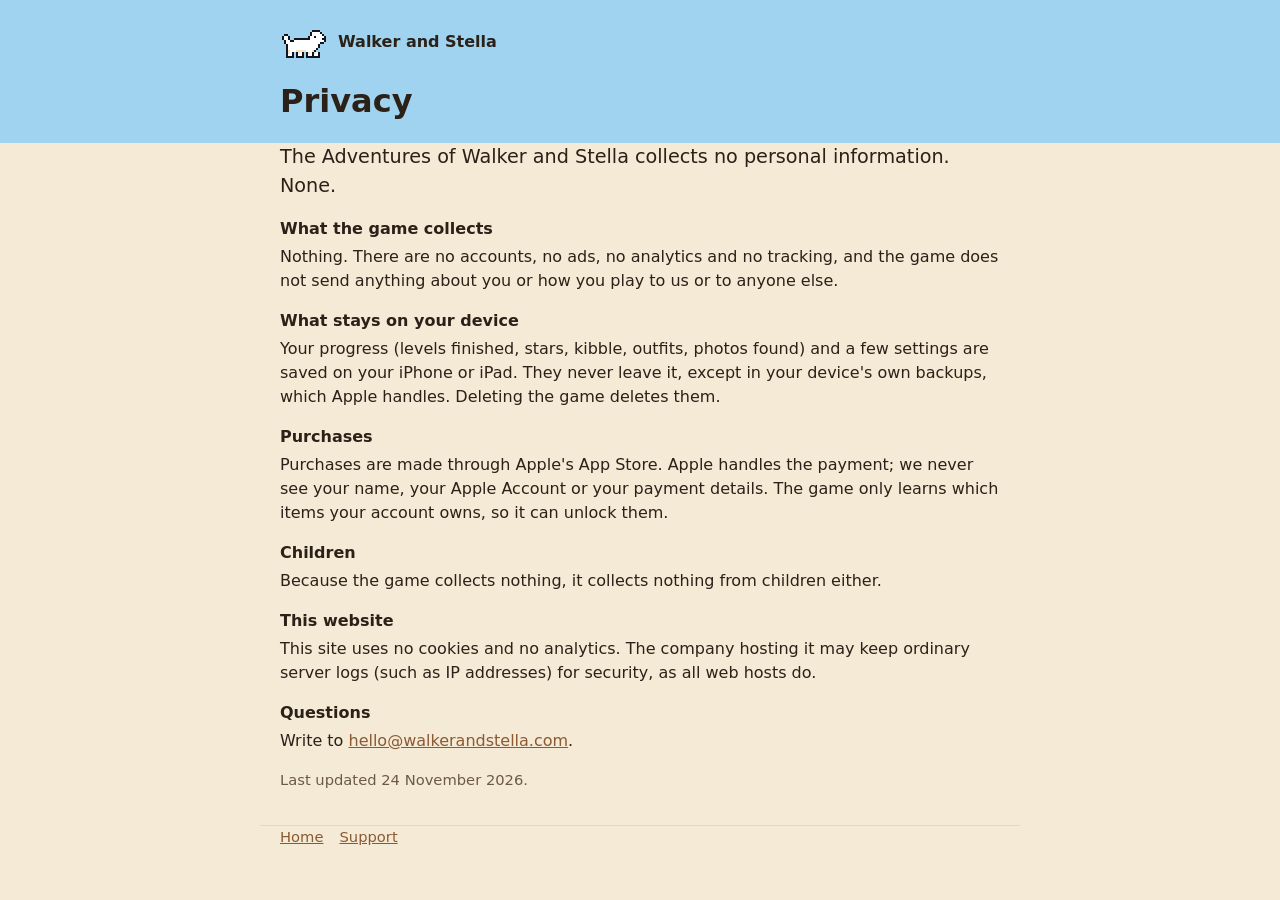
==== privacy/index.html @ c0738bfa "First version of walkerandstella.com: coming-soon home page, /get for stickers, privacy and support " ====
<!DOCTYPE html>
<html lang="en">
<head>
  <meta charset="utf-8">
  <meta name="viewport" content="width=device-width, initial-scale=1">
  <title>Privacy · Walker and Stella</title>
  <link rel="icon" href="/img/walker_idle0.png">
  <link rel="stylesheet" href="/style.css">
</head>
<body>
  <header class="page-head">
    <div class="wrap">
      <a class="home" href="/"><img class="pixel" src="/img/walker_idle0.png" alt="">Walker and Stella</a>
      <h1>Privacy</h1>
    </div>
  </header>
  <main class="wrap">
    <section>
      <p class="lead">The Adventures of Walker and Stella collects no personal information. None.</p>
      <dl>
        <dt>What the game collects</dt>
        <dd>Nothing. There are no accounts, no ads, no analytics and no tracking, and the game does not send anything about you or how you play to us or to anyone else.</dd>
        <dt>What stays on your device</dt>
        <dd>Your progress (levels finished, stars, kibble, outfits, photos found) and a few settings are saved on your iPhone or iPad. They never leave it, except in your device's own backups, which Apple handles. Deleting the game deletes them.</dd>
        <dt>Purchases</dt>
        <dd>Purchases are made through Apple's App Store. Apple handles the payment; we never see your name, your Apple Account or your payment details. The game only learns which items your account owns, so it can unlock them.</dd>
        <dt>Children</dt>
        <dd>Because the game collects nothing, it collects nothing from children either.</dd>
        <dt>This website</dt>
        <dd>This site uses no cookies and no analytics. The company hosting it may keep ordinary server logs (such as IP addresses) for security, as all web hosts do.</dd>
        <dt>Questions</dt>
        <dd>Write to <a href="mailto:hello@walkerandstella.com">hello@walkerandstella.com</a>.</dd>
      </dl>
      <p class="small">Last updated 24 November 2026.</p>
    </section>
  </main>
  <footer class="wrap"><nav><a href="/">Home</a><a href="/support/">Support</a></nav></footer>
</body>
</html>
---- style.css ----
:root {
  --paper: #f4ead6;
  --card: #fffaf0;
  --ink: #2b2118;
  --soft: #6b5a48;
  --brown: #8a5a33;
  --sky: #9fd3ef;
  --grass: #6fae4a;
  --button: #2b2118;
  --radius: 14px;
  font-family: ui-rounded, "SF Pro Rounded", system-ui, -apple-system, "Segoe UI", sans-serif;
  color: var(--ink);
  background: var(--paper);
  line-height: 1.5;
}

* { box-sizing: border-box; }
body { margin: 0; }
img.pixel { image-rendering: pixelated; image-rendering: crisp-edges; }
a { color: var(--brown); }

.wrap { max-width: 760px; margin: 0 auto; padding: 0 20px; }

/* The top: a strip of sky and grass with the two dogs on it. */
.hero {
  background: linear-gradient(var(--sky) 0 72%, var(--grass) 72% 100%);
  padding: 40px 0 0;
  text-align: center;
}
.hero h1 {
  margin: 0;
  font-size: clamp(2rem, 6vw, 3.2rem);
  line-height: 1.1;
  color: var(--ink);
}
.hero .kicker { margin: 0 0 6px; font-weight: 600; color: var(--soft); letter-spacing: .04em; }
.dogs { display: flex; justify-content: center; align-items: flex-end; gap: 28px; margin-top: 26px; }
.dogs img { width: 168px; height: auto; margin-bottom: -6px; }
.dogs figure { margin: 0; }
.dogs figcaption {
  font-weight: 700; color: #fff; font-size: 1.05rem;
  padding: 6px 0 12px;
  text-shadow: 0 1px 2px rgba(0,0,0,.35);
}

main { padding: 34px 0 10px; }
section { margin: 0 0 34px; }
h2 { font-size: 1.45rem; margin: 0 0 10px; }
p { margin: 0 0 12px; }
.lead { font-size: 1.2rem; }

.card {
  background: var(--card);
  border-radius: var(--radius);
  padding: 22px 24px;
  box-shadow: 0 1px 0 rgba(0,0,0,.06), 0 6px 20px rgba(90,60,30,.08);
}

.download { text-align: center; }
.badge {
  display: inline-block;
  background: var(--button); color: #fff;
  padding: 14px 26px; border-radius: 999px;
  font-weight: 700; font-size: 1.1rem; text-decoration: none;
}
.badge.soon { background: var(--soft); cursor: default; }
.small { font-size: .92rem; color: var(--soft); }

ul.points { padding-left: 1.2em; margin: 0; }
ul.points li { margin: 0 0 8px; }

footer {
  border-top: 1px solid rgba(0,0,0,.08);
  padding: 20px 0 40px;
  font-size: .92rem; color: var(--soft);
}
footer nav a { margin-right: 16px; }

/* The smaller pages: privacy and support. */
.page-head { background: var(--sky); padding: 26px 0 18px; }
.page-head a.home { text-decoration: none; color: var(--ink); font-weight: 700; display: inline-flex; align-items: center; gap: 10px; }
.page-head img { width: 48px; }
.page-head h1 { margin: 12px 0 0; font-size: 2rem; }
dl dt { font-weight: 700; margin-top: 16px; }
dl dd { margin: 4px 0 0; }

@media (max-width: 520px) {
  .dogs img { width: 120px; }
  .dogs { gap: 12px; }
}
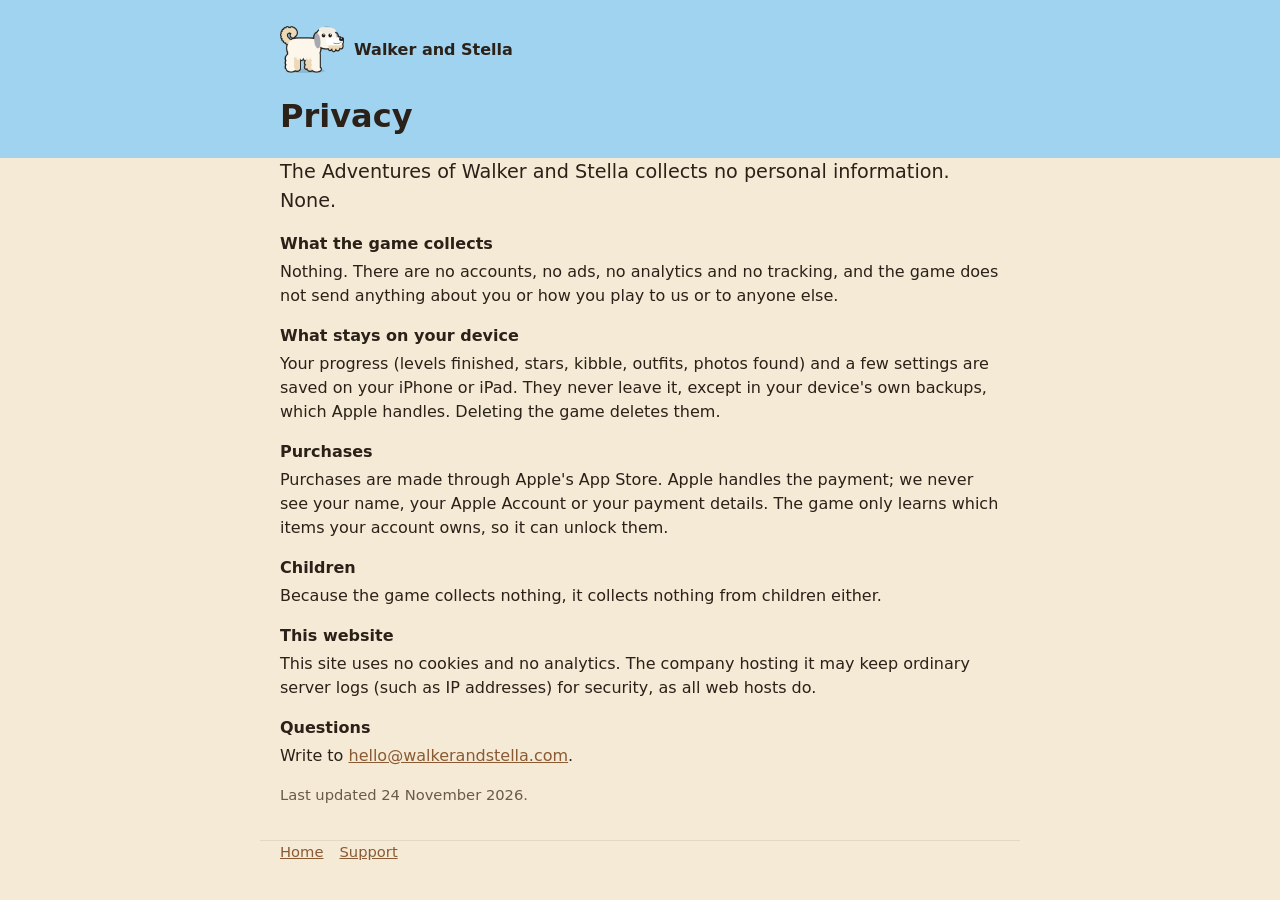
==== commit 1f524ae7: "Use the cartoon dogs from the app icon instead of the pixel sprites: the pair on the home page, one " ====
--- a/privacy/index.html
+++ b/privacy/index.html
@@ -4,13 +4,13 @@
   <meta charset="utf-8">
   <meta name="viewport" content="width=device-width, initial-scale=1">
   <title>Privacy · Walker and Stella</title>
-  <link rel="icon" href="/img/walker_idle0.png">
+  <link rel="icon" href="/img/icon.png">
   <link rel="stylesheet" href="/style.css">
 </head>
 <body>
   <header class="page-head">
     <div class="wrap">
-      <a class="home" href="/"><img class="pixel" src="/img/walker_idle0.png" alt="">Walker and Stella</a>
+      <a class="home" href="/"><img src="/img/walker.png" alt="">Walker and Stella</a>
       <h1>Privacy</h1>
     </div>
   </header>
--- a/style.css
+++ b/style.css
@@ -16,15 +16,14 @@
 
 * { box-sizing: border-box; }
 body { margin: 0; }
-img.pixel { image-rendering: pixelated; image-rendering: crisp-edges; }
 a { color: var(--brown); }
 
 .wrap { max-width: 760px; margin: 0 auto; padding: 0 20px; }
 
 /* The top: a strip of sky and grass with the two dogs on it. */
 .hero {
-  background: linear-gradient(var(--sky) 0 72%, var(--grass) 72% 100%);
-  padding: 40px 0 0;
+  background: linear-gradient(var(--sky) 0 66%, var(--grass) 66% 100%);
+  padding: 40px 0 28px;
   text-align: center;
 }
 .hero h1 {
@@ -34,14 +33,8 @@
   color: var(--ink);
 }
 .hero .kicker { margin: 0 0 6px; font-weight: 600; color: var(--soft); letter-spacing: .04em; }
-.dogs { display: flex; justify-content: center; align-items: flex-end; gap: 28px; margin-top: 26px; }
-.dogs img { width: 168px; height: auto; margin-bottom: -6px; }
-.dogs figure { margin: 0; }
-.dogs figcaption {
-  font-weight: 700; color: #fff; font-size: 1.05rem;
-  padding: 6px 0 12px;
-  text-shadow: 0 1px 2px rgba(0,0,0,.35);
-}
+.dogs { margin-top: 22px; }
+.dogs img { display: block; margin: 0 auto; width: min(420px, 82%); height: auto; }
 
 main { padding: 34px 0 10px; }
 section { margin: 0 0 34px; }
@@ -79,12 +72,8 @@
 /* The smaller pages: privacy and support. */
 .page-head { background: var(--sky); padding: 26px 0 18px; }
 .page-head a.home { text-decoration: none; color: var(--ink); font-weight: 700; display: inline-flex; align-items: center; gap: 10px; }
-.page-head img { width: 48px; }
+.page-head img { width: 64px; }
 .page-head h1 { margin: 12px 0 0; font-size: 2rem; }
 dl dt { font-weight: 700; margin-top: 16px; }
 dl dd { margin: 4px 0 0; }
 
-@media (max-width: 520px) {
-  .dogs img { width: 120px; }
-  .dogs { gap: 12px; }
-}
